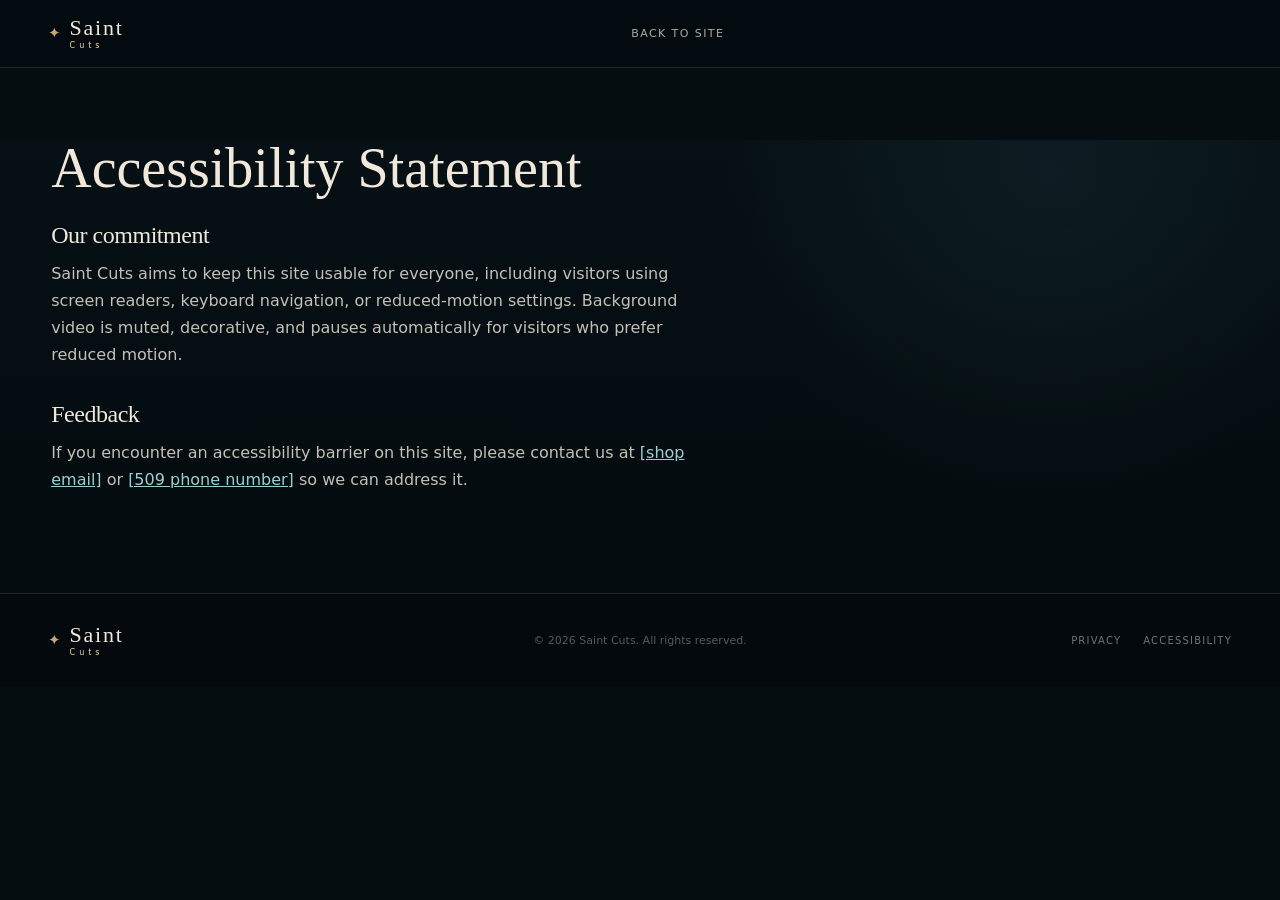
==== accessibility.html @ 1e598a1b "Add 3D animated layer: ambient Three.js hero scene + tilt interactions - Vendored Three.js r169 loca" ====
<!doctype html>
<html lang="en">
<head>
<meta charset="utf-8">
<meta name="viewport" content="width=device-width, initial-scale=1">
<meta name="robots" content="noindex, nofollow">
<title>Accessibility — Saint Cuts</title>
<link rel="stylesheet" href="css/styles.css">
</head>
<body>
<header class="site-header scrolled">
  <a class="brand" href="index.html" aria-label="Saint Cuts home">
    <span class="brand-mark" aria-hidden="true">&#10022;</span>
    <span class="brand-text"><span class="brand-name">Saint</span><span class="brand-sub">Cuts</span></span>
  </a>
  <nav class="site-nav" style="justify-self:center;"><a href="index.html">Back to site</a></nav>
  <span></span>
</header>

<main class="legal-main">
  <h1>Accessibility Statement</h1>
  <section>
    <h2>Our commitment</h2>
    <p>Saint Cuts aims to keep this site usable for everyone, including visitors using screen readers, keyboard navigation, or reduced-motion settings. Background video is muted, decorative, and pauses automatically for visitors who prefer reduced motion.</p>
  </section>
  <section>
    <h2>Feedback</h2>
    <p>If you encounter an accessibility barrier on this site, please contact us at <a href="mailto:[shop email]">[shop email]</a> or <a href="tel:[509 phone number]">[509 phone number]</a> so we can address it.</p>
  </section>
</main>

<footer class="site-footer">
  <a class="brand footer-brand" href="index.html" aria-label="Saint Cuts home">
    <span class="brand-mark" aria-hidden="true">&#10022;</span>
    <span class="brand-text"><span class="brand-name">Saint</span><span class="brand-sub">Cuts</span></span>
  </a>
  <p>&copy; <span id="year"></span> Saint Cuts. All rights reserved.</p>
  <nav aria-label="Legal">
    <a href="privacy.html">Privacy</a>
    <a href="accessibility.html">Accessibility</a>
  </nav>
</footer>
<script>document.getElementById('year').textContent = new Date().getFullYear();</script>
</body>
</html>
---- css/styles.css ----
/* ==========================================================================
   Saint Cuts — design tokens
   ========================================================================== */
:root {
  --ink: #050d11;
  --ink-2: #071318;
  --panel: #0a181d;
  --panel-2: #102329;
  --ivory: #f0e8db;
  --ivory-muted: #c4c0b6;
  --champagne: #c6a873;
  --champagne-light: #efd9a9;
  --teal: #77bfc0;
  --teal-soft: #9bcfd0;
  --line: rgba(202, 224, 220, .14);
  --line-warm: rgba(215, 185, 128, .28);
  --shadow: 0 24px 70px rgba(0, 0, 0, .46);
  --serif: 'Cormorant Garamond', Georgia, 'Times New Roman', serif;
  --sans: Inter, ui-sans-serif, system-ui, -apple-system, 'Segoe UI', sans-serif;
  --radius: 20px;
  --content: min(1200px, 92vw);
  --ease: cubic-bezier(.2, .7, .2, 1);
}

* { box-sizing: border-box; }
html { scroll-behavior: smooth; background: var(--ink); }
body {
  margin: 0;
  color: var(--ivory);
  background: radial-gradient(circle at 82% 6%, rgba(63, 126, 132, .12), transparent 28%), linear-gradient(180deg, #061015 0%, #030a0d 100%);
  font-family: var(--sans);
  font-size: 16px;
  line-height: 1.6;
  overflow-x: hidden;
}
img { display: block; max-width: 100%; }
a { color: inherit; text-decoration: none; }
button { color: inherit; font: inherit; background: none; }
h1, h2, h3 { font-family: var(--serif); font-weight: 500; line-height: 1.02; margin: 0; }
p { margin: 0; }
::selection { background: var(--champagne); color: var(--ink); }

.skip-link {
  position: fixed; left: 16px; top: -60px; z-index: 999;
  background: var(--ivory); color: var(--ink); padding: 10px 16px; border-radius: 6px;
  transition: top .2s var(--ease);
}
.skip-link:focus { top: 16px; }

/* ==========================================================================
   Header
   ========================================================================== */
.site-header {
  position: fixed; inset: 0 0 auto 0; height: 84px; z-index: 100;
  padding: 0 clamp(20px, 4vw, 48px);
  display: grid; grid-template-columns: auto 1fr auto; align-items: center; gap: 28px;
  border-bottom: 1px solid transparent;
  transition: background .3s var(--ease), border-color .3s var(--ease), height .3s var(--ease), backdrop-filter .3s var(--ease);
}
.site-header.scrolled {
  height: 68px; background: rgba(4, 12, 16, .82); border-color: var(--line);
  backdrop-filter: blur(16px); -webkit-backdrop-filter: blur(16px);
}
.brand { display: flex; align-items: center; gap: 9px; line-height: 1; }
.brand-mark { color: var(--champagne); font-size: 15px; }
.brand-text { display: flex; flex-direction: column; }
.brand-name { font-family: var(--serif); font-size: 22px; letter-spacing: .08em; }
.brand-sub { font-size: 8px; letter-spacing: .5em; color: var(--champagne-light); margin-top: 3px; }

.site-nav { justify-self: center; display: flex; gap: 34px; }
.site-nav a {
  position: relative; color: rgba(240, 232, 219, .72); font-size: 11px;
  letter-spacing: .13em; text-transform: uppercase; padding: 10px 0;
}
.site-nav a::after {
  content: ''; position: absolute; left: 0; right: 100%; bottom: 0; height: 1px;
  background: var(--champagne); transition: right .3s var(--ease);
}
.site-nav a:hover { color: var(--ivory); }
.site-nav a:hover::after { right: 0; }
.menu-toggle { display: none; }

/* ==========================================================================
   Buttons / links
   ========================================================================== */
.button {
  min-height: 48px; padding: 0 26px; display: inline-flex; align-items: center; justify-content: center;
  border: 1px solid var(--line-warm); border-radius: 4px;
  background: linear-gradient(135deg, rgba(198, 168, 115, .18), rgba(119, 191, 192, .07));
  box-shadow: inset 0 0 0 1px rgba(255, 255, 255, .02), 0 0 26px rgba(198, 168, 115, .08);
  color: var(--ivory); font-size: 11px; font-weight: 650; letter-spacing: .12em; text-transform: uppercase;
  transition: transform .25s var(--ease), border-color .25s var(--ease), background .25s var(--ease), box-shadow .25s var(--ease);
}
.button:hover, .button:focus-visible {
  transform: translateY(-2px); border-color: rgba(239, 217, 169, .75);
  background: linear-gradient(135deg, rgba(198, 168, 115, .27), rgba(119, 191, 192, .14));
  box-shadow: 0 14px 30px rgba(0, 0, 0, .32), 0 0 30px rgba(198, 168, 115, .14);
}
.button-small { min-height: 42px; padding-inline: 20px; }
.button-large { min-height: 54px; padding-inline: 34px; font-size: 12px; }

.text-link { color: var(--ivory-muted); font-size: 12px; letter-spacing: .05em; display: inline-flex; align-items: center; gap: 8px; }
.text-link-light { color: rgba(240, 232, 219, .85); }
.text-link span { color: var(--champagne); transition: transform .2s var(--ease); }
.text-link:hover span { transform: translateY(3px); }

/* ==========================================================================
   Layout helpers
   ========================================================================== */
.section { width: var(--content); margin-inline: auto; border-top: 1px solid var(--line); padding: clamp(70px, 9vw, 116px) 0; }
.eyebrow { margin: 0 0 16px; color: var(--teal-soft); font-size: 10px; font-weight: 650; letter-spacing: .22em; text-transform: uppercase; }
.eyebrow-light { color: var(--champagne-light); }
h2 { font-size: clamp(40px, 5vw, 68px); letter-spacing: -.02em; }
h2 em, h1 em { color: var(--champagne); font-style: normal; }

/* ==========================================================================
   Hero
   ========================================================================== */
.hero {
  position: relative; min-height: 100svh; width: 100%; overflow: hidden;
  display: flex; align-items: center; justify-content: center; text-align: center;
  perspective: 1600px;
}
.hero-media {
  position: absolute; inset: 0; z-index: 0; transform-style: preserve-3d;
  transform: scale(1.08) rotateX(var(--hero-rx, 0deg)) rotateY(var(--hero-ry, 0deg));
  transition: transform .5s cubic-bezier(.2, .7, .2, 1);
  will-change: transform;
}
.hero-video { width: 100%; height: 100%; object-fit: cover; object-position: center 40%; }
.hero-scrim {
  position: absolute; inset: 0; z-index: 1;
  background:
    linear-gradient(180deg, rgba(3, 8, 10, .55) 0%, rgba(3, 8, 10, .35) 38%, rgba(3, 8, 10, .78) 100%),
    linear-gradient(90deg, rgba(3, 8, 10, .55), transparent 45%, rgba(3, 8, 10, .55));
}
.scene3d {
  position: absolute; inset: 0; z-index: 2; pointer-events: none;
  mix-blend-mode: screen; opacity: .55;
}
.scene3d canvas { display: block; width: 100%; height: 100%; }
.hero-grain {
  position: absolute; inset: 0; z-index: 3; opacity: .22; mix-blend-mode: soft-light; pointer-events: none;
  background-image: url("data:image/svg+xml,%3Csvg viewBox='0 0 180 180' xmlns='http://www.w3.org/2000/svg'%3E%3Cfilter id='n'%3E%3CfeTurbulence type='fractalNoise' baseFrequency='.9' numOctaves='4' stitchTiles='stitch'/%3E%3C/filter%3E%3Crect width='100%25' height='100%25' filter='url(%23n)' opacity='.09'/%3E%3C/svg%3E");
}
.hero-content { position: relative; z-index: 2; max-width: 760px; padding: 140px 24px 64px; }
.hero h1 { font-size: clamp(48px, 8vw, 96px); letter-spacing: -.03em; margin-bottom: 22px; }
.hero-intro { max-width: 520px; margin: 0 auto; color: rgba(240, 232, 219, .82); font-size: clamp(16px, 1.6vw, 19px); }
.hero-actions { display: flex; align-items: center; justify-content: center; gap: 28px; margin: 34px 0 38px; flex-wrap: wrap; }
.hero-proof { list-style: none; margin: 0; padding: 0; display: flex; justify-content: center; flex-wrap: wrap; gap: 8px 0; }
.hero-proof li { color: rgba(240, 232, 219, .62); font-size: 10px; letter-spacing: .14em; text-transform: uppercase; }
.hero-proof li:not(:last-child)::after { content: '\00b7'; color: var(--champagne); margin: 0 16px; }

.scroll-cue {
  position: absolute; z-index: 2; bottom: 30px; left: 50%; transform: translateX(-50%);
  width: 26px; height: 42px; border: 1px solid rgba(240, 232, 219, .4); border-radius: 20px;
}
.scroll-cue span { position: absolute; top: 8px; left: 50%; width: 4px; height: 8px; margin-left: -2px; border-radius: 4px; background: var(--champagne-light); animation: scrollCue 1.8s ease-in-out infinite; }
@keyframes scrollCue { 0% { opacity: 1; transform: translateY(0); } 70% { opacity: 0; transform: translateY(14px); } 100% { opacity: 0; } }

@media (prefers-reduced-motion: reduce) {
  .scroll-cue span { animation: none; }
}

/* ==========================================================================
   About
   ========================================================================== */
.about {
  display: grid; grid-template-columns: 1.05fr .95fr .85fr; align-items: center; gap: clamp(32px, 5vw, 72px);
}
.about-media { height: 600px; border-radius: var(--radius); overflow: hidden; box-shadow: var(--shadow); position: relative; }
.about-media::after { content: ''; position: absolute; inset: 0; z-index: 1; background: linear-gradient(180deg, transparent 55%, rgba(3, 10, 13, .85)); }
.about-media img { width: 100%; height: 100%; object-fit: cover; object-position: 50% 30%; filter: saturate(.78) contrast(1.05); transition: transform .9s var(--ease); }
.about-media:hover img { transform: scale(1.04); }
.about-copy p:not(.eyebrow):not(.founder-label) { color: var(--ivory-muted); max-width: 420px; margin: 22px 0; }
.signature { color: var(--champagne); font-family: 'Cormorant Garamond', cursive; font-style: italic; font-size: 46px; margin-top: 8px; }
.founder-label { color: rgba(240, 232, 219, .4); font-size: 9px; letter-spacing: .2em; text-transform: uppercase; }

.value-list { list-style: none; margin: 0; padding: 0; }
.value-list li { display: grid; grid-template-columns: 30px 1fr; gap: 16px; padding: 22px 0; border-bottom: 1px solid var(--line); }
.value-list li:first-child { border-top: 1px solid var(--line); }
.value-list li > span { color: var(--champagne); font-family: var(--serif); font-size: 14px; }
.value-list strong { display: block; font-size: 11px; letter-spacing: .13em; text-transform: uppercase; }
.value-list small { display: block; color: rgba(240, 232, 219, .48); margin-top: 6px; line-height: 1.45; }

/* ==========================================================================
   Services
   ========================================================================== */
.section-heading { display: flex; justify-content: space-between; align-items: end; gap: 24px; margin-bottom: 42px; flex-wrap: wrap; }
.section-heading h2 { margin-bottom: 0; }
.section-heading > p { max-width: 320px; color: var(--ivory-muted); }

.service-tabs { display: grid; grid-template-columns: repeat(5, 1fr); gap: 12px; }
.service-card {
  position: relative;
  min-height: 176px; text-align: left; padding: 20px; border: 1px solid var(--line); border-radius: 14px;
  background: linear-gradient(145deg, rgba(17, 39, 45, .8), rgba(5, 14, 18, .95));
  cursor: pointer; display: flex; flex-direction: column; justify-content: space-between; gap: 14px;
  transform: translateY(var(--lift, 0px));
  transition: transform .25s var(--ease), border-color .25s var(--ease), box-shadow .25s var(--ease);
}
.service-card:hover, .service-card.active {
  --lift: -6px; border-color: rgba(119, 191, 192, .45);
  box-shadow: 0 16px 36px rgba(0, 0, 0, .3), 0 0 22px rgba(119, 191, 192, .1);
}
.service-card.tilt {
  transform: perspective(900px) translateY(var(--lift, 0px)) rotateX(var(--rx, 0deg)) rotateY(var(--ry, 0deg));
  transition: transform .5s cubic-bezier(.2, .7, .2, 1), border-color .25s var(--ease), box-shadow .25s var(--ease);
}
.service-card:focus-visible { outline: 2px solid var(--teal); outline-offset: 3px; }
.service-icon { color: var(--champagne); font-family: var(--serif); font-size: 30px; }
.service-card strong { font-family: var(--serif); font-size: 17px; font-weight: 500; }
.service-card small { color: rgba(240, 232, 219, .46); display: block; margin-top: 2px; }
.service-card b { color: var(--champagne-light); font-size: 14px; align-self: flex-end; }
.fade-icon { display: flex; align-items: end; gap: 3px; }
.fade-icon i { display: block; width: 5px; border-radius: 5px; background: var(--champagne); }
.fade-icon i:nth-child(1) { height: 14px; opacity: .45; } .fade-icon i:nth-child(2) { height: 24px; opacity: .7; } .fade-icon i:nth-child(3) { height: 34px; }

.service-panel {
  margin-top: 28px; display: grid; grid-template-columns: 1.15fr .85fr;
  background: var(--panel); border: 1px solid var(--line); border-radius: var(--radius);
  overflow: hidden; box-shadow: var(--shadow); min-height: 480px;
}
.service-image-wrap { position: relative; min-height: 480px; overflow: hidden; }
.service-image-wrap::after { content: ''; position: absolute; inset: 0; background: linear-gradient(90deg, transparent 55%, var(--panel)); }
.service-image-wrap img { width: 100%; height: 100%; object-fit: cover; filter: saturate(.75) contrast(1.05); transition: opacity .35s ease, transform .8s var(--ease); }
.service-panel.changing .service-image-wrap img { opacity: .2; transform: scale(1.04); }
.service-detail { display: flex; flex-direction: column; justify-content: center; padding: clamp(32px, 4.5vw, 64px); }
.service-detail h3 { font-size: clamp(38px, 4vw, 58px); margin-bottom: 18px; }
.service-detail > p:not(.eyebrow) { color: var(--ivory-muted); }
.service-detail dl { margin: 22px 0 28px; display: grid; grid-template-columns: 1fr 1fr; gap: 12px; }
.service-detail dl div { border-top: 1px solid var(--line); padding-top: 14px; }
.service-detail dt { color: rgba(240, 232, 219, .4); font-size: 9px; letter-spacing: .14em; text-transform: uppercase; }
.service-detail dd { margin: 5px 0 0; color: var(--champagne-light); font-family: var(--serif); font-size: 23px; }

/* ==========================================================================
   Gallery
   ========================================================================== */
.work { display: grid; grid-template-columns: 250px 1fr; gap: 44px; align-items: start; }
.work-heading { position: sticky; top: 110px; }
.work-heading p:last-child { color: rgba(240, 232, 219, .48); margin-top: 10px; }
.gallery { display: grid; grid-template-columns: repeat(3, 1fr); grid-auto-rows: 300px; gap: 14px; }
.gallery-card.tall { grid-row: span 2; }
.gallery-card { position: relative; border: 1px solid var(--line); border-radius: 15px; overflow: hidden; background: #0a161b; }
.gallery-card img, .gallery-card video { width: 100%; height: 100%; object-fit: cover; filter: saturate(.7) contrast(1.05); transition: transform .8s var(--ease); }
.gallery-card::after { content: ''; position: absolute; inset: 0; z-index: 1; background: linear-gradient(180deg, transparent 55%, rgba(2, 8, 10, .9)); }
.gallery-card span { position: absolute; z-index: 3; left: 20px; bottom: 16px; font-family: var(--serif); font-size: 20px; }
.gallery-card:hover img, .gallery-card:hover video { transform: scale(1.055); }

/* ==========================================================================
   Visit
   ========================================================================== */
.visit { display: grid; grid-template-columns: .9fr 1.1fr; gap: 56px; align-items: center; }
.visit-copy h2 { font-size: clamp(48px, 5.5vw, 76px); }
.visit-grid { display: grid; grid-template-columns: repeat(2, 1fr); gap: 26px; margin-top: 42px; }
.visit-grid div { border-top: 1px solid var(--line); padding-top: 14px; }
.visit-grid span { display: block; color: var(--champagne); font-size: 9px; letter-spacing: .16em; text-transform: uppercase; }
.visit-grid strong { display: block; margin-top: 8px; font-weight: 500; }
.visit-grid small { display: block; color: rgba(240, 232, 219, .43); margin-top: 4px; }

.map-card { min-height: 460px; position: relative; border: 1px solid var(--line); border-radius: var(--radius); overflow: hidden; box-shadow: var(--shadow); background: #081216; display: block; }
.map-card svg { width: 100%; height: 100%; min-height: 460px; transition: transform .7s var(--ease); }
.map-card:hover svg { transform: scale(1.03); }
.map-label { position: absolute; z-index: 3; left: 32px; bottom: 32px; width: 220px; padding: 22px; background: rgba(4, 12, 16, .86); border: 1px solid var(--line-warm); backdrop-filter: blur(12px); box-shadow: var(--shadow); border-radius: 10px; }
.map-label span { display: block; color: var(--champagne-light); font-family: var(--serif); font-size: 24px; }
.map-label strong, .map-label small { display: block; margin-top: 6px; }
.map-label small { color: rgba(240, 232, 219, .46); }
.map-label b { display: inline-block; margin-top: 16px; color: var(--teal-soft); font-size: 10px; letter-spacing: .1em; text-transform: uppercase; }

/* ==========================================================================
   Booking CTA
   ========================================================================== */
.booking { width: 100%; max-width: none; border-top: 1px solid var(--line); position: relative; min-height: 560px; display: flex; align-items: center; justify-content: center; text-align: center; overflow: hidden; padding: 100px 24px; }
.booking-media { position: absolute; inset: 0; z-index: 0; }
.booking-media video { width: 100%; height: 100%; object-fit: cover; filter: saturate(.6) brightness(.7); }
.booking-scrim { position: absolute; inset: 0; background: linear-gradient(180deg, rgba(3, 8, 10, .55), rgba(3, 8, 10, .82)); }
.booking-copy { position: relative; z-index: 2; max-width: 560px; display: flex; flex-direction: column; align-items: center; }
.booking-copy h2 { margin: 18px 0; }
.booking-copy > p:not(.eyebrow) { color: var(--ivory-muted); font-size: 18px; max-width: 460px; }
.booking-copy .button { margin-top: 26px; }
.booking-copy small { display: block; color: rgba(240, 232, 219, .38); margin-top: 14px; max-width: 420px; }

/* ==========================================================================
   Footer
   ========================================================================== */
.site-footer {
  padding: 30px clamp(20px, 4vw, 48px); display: grid; grid-template-columns: 1fr auto 1fr; align-items: center; gap: 24px;
  border-top: 1px solid var(--line); background: #03090c;
}
.footer-brand { justify-self: start; }
.site-footer p { margin: 0; color: rgba(240, 232, 219, .36); font-size: 11px; text-align: center; }
.site-footer nav { justify-self: end; display: flex; gap: 22px; }
.site-footer nav a { color: rgba(240, 232, 219, .48); font-size: 10px; letter-spacing: .12em; text-transform: uppercase; }
.site-footer nav a:hover { color: var(--ivory); }

/* ==========================================================================
   Toast
   ========================================================================== */
.toast {
  position: fixed; left: 50%; bottom: 22px; transform: translate(-50%, 120px);
  padding: 12px 18px; max-width: min(420px, 86vw); text-align: center;
  background: var(--ivory); color: var(--ink); border-radius: 999px; box-shadow: var(--shadow);
  font-size: 12px; z-index: 300; transition: transform .35s var(--ease);
}
.toast.show { transform: translate(-50%, 0); }

/* ==========================================================================
   3D tilt (applied via JS on fine-pointer, non-reduced-motion devices)
   ========================================================================== */
.tilt {
  transform-style: preserve-3d;
  transform: perspective(900px) rotateX(var(--rx, 0deg)) rotateY(var(--ry, 0deg));
  transition: transform .5s cubic-bezier(.2, .7, .2, 1);
  will-change: transform;
}
.tilt::before {
  content: '';
  position: absolute; inset: 0; z-index: 2; border-radius: inherit;
  background: radial-gradient(circle at var(--shine-x, 50%) var(--shine-y, 50%), rgba(255, 255, 255, .16), transparent 55%);
  opacity: 0; transition: opacity .3s ease; pointer-events: none;
}
.tilt:hover::before { opacity: 1; }
.service-card.tilt::before, .about-media.tilt::before { z-index: 2; }
.gallery-card.tilt::before { z-index: 2; }

/* ==========================================================================
   Scroll reveal
   ========================================================================== */
.animations-ready .reveal { opacity: 0; transform: translateY(28px); transition: opacity .8s ease, transform .8s var(--ease); }
.animations-ready .reveal.visible { opacity: 1; transform: none; }

/* ==========================================================================
   Simple pages (privacy / accessibility)
   ========================================================================== */
.legal-main { width: var(--content); margin: 140px auto 100px; }
.legal-main h1 { font-size: clamp(36px, 5vw, 56px); margin-bottom: 26px; }
.legal-main p, .legal-main li { color: var(--ivory-muted); max-width: 640px; line-height: 1.7; }
.legal-main a { color: var(--teal-soft); text-decoration: underline; }
.legal-main section { margin-bottom: 34px; }
.legal-main h2 { font-size: 24px; margin-bottom: 12px; color: var(--ivory); }

/* ==========================================================================
   Responsive
   ========================================================================== */
@media (max-width: 1100px) {
  .about { grid-template-columns: 1fr 1fr; }
  .value-list { grid-column: 1 / -1; display: grid; grid-template-columns: 1fr 1fr; gap: 0 28px; }
  .service-tabs { grid-template-columns: repeat(3, 1fr); }
  .gallery { grid-template-columns: repeat(2, 1fr); }
  .gallery-card.tall { grid-row: span 2; }
}

@media (max-width: 860px) {
  :root { --content: min(100% - 40px, 720px); }
  .site-header .header-cta { display: none; }
  .menu-toggle {
    display: grid; justify-self: end; width: 44px; height: 44px; border: 0; padding: 11px;
    place-content: center; gap: 7px; cursor: pointer;
  }
  .menu-toggle span { display: block; width: 22px; height: 1px; background: var(--ivory); transition: transform .3s var(--ease); }
  .menu-toggle[aria-expanded="true"] span:first-child { transform: translateY(4px) rotate(45deg); }
  .menu-toggle[aria-expanded="true"] span:last-child { transform: translateY(-4px) rotate(-45deg); }
  .site-nav {
    position: fixed; top: 72px; left: 16px; right: 16px; padding: 22px;
    display: grid; gap: 2px; background: rgba(5, 15, 19, .97); border: 1px solid var(--line);
    border-radius: 14px; box-shadow: var(--shadow); opacity: 0; pointer-events: none;
    transform: translateY(-10px); transition: opacity .25s var(--ease), transform .25s var(--ease);
    backdrop-filter: blur(16px);
  }
  .site-nav.open { opacity: 1; pointer-events: auto; transform: none; }
  .site-nav a { font-size: 13px; padding: 12px 0; }

  .about { grid-template-columns: 1fr; }
  .about-media { height: 460px; }
  .value-list { grid-column: auto; display: block; }
  .section-heading { flex-direction: column; align-items: start; }
  .service-tabs { grid-template-columns: repeat(2, 1fr); }
  .service-panel { grid-template-columns: 1fr; }
  .service-image-wrap { min-height: 340px; }
  .service-image-wrap::after { background: linear-gradient(180deg, transparent 60%, var(--panel)); }
  .service-detail { padding: 36px 26px 46px; }

  .work { grid-template-columns: 1fr; }
  .work-heading { position: static; }
  .gallery { grid-template-columns: 1fr 1fr; grid-auto-rows: 240px; }

  .visit { grid-template-columns: 1fr; }
  .booking-copy .button { width: 100%; }
}

@media (max-width: 560px) {
  .site-header { padding-inline: 18px; }
  .hero-content { padding: 120px 20px 56px; }
  .hero-actions { flex-direction: column; gap: 16px; }
  h2 { font-size: 40px; }
  .service-tabs { display: flex; overflow-x: auto; scroll-snap-type: x mandatory; padding-bottom: 12px; margin-right: -20px; gap: 10px; }
  .service-card { min-width: 200px; scroll-snap-align: start; }
  .gallery { grid-template-columns: 1fr; grid-auto-rows: 320px; }
  .gallery-card.tall { grid-row: auto; }
  .visit-grid { grid-template-columns: 1fr; }
  .map-card, .map-card svg { min-height: 380px; }
  .map-label { left: 18px; right: 18px; bottom: 18px; width: auto; }
  .booking { padding: 80px 20px; }
  .site-footer { grid-template-columns: 1fr; text-align: center; justify-items: center; }
  .footer-brand, .site-footer nav { justify-self: center; }
}

@media (prefers-reduced-motion: reduce) {
  html { scroll-behavior: auto; }
  * { animation-duration: .001ms !important; animation-iteration-count: 1 !important; transition-duration: .001ms !important; }
  .animations-ready .reveal { opacity: 1; transform: none; }
}
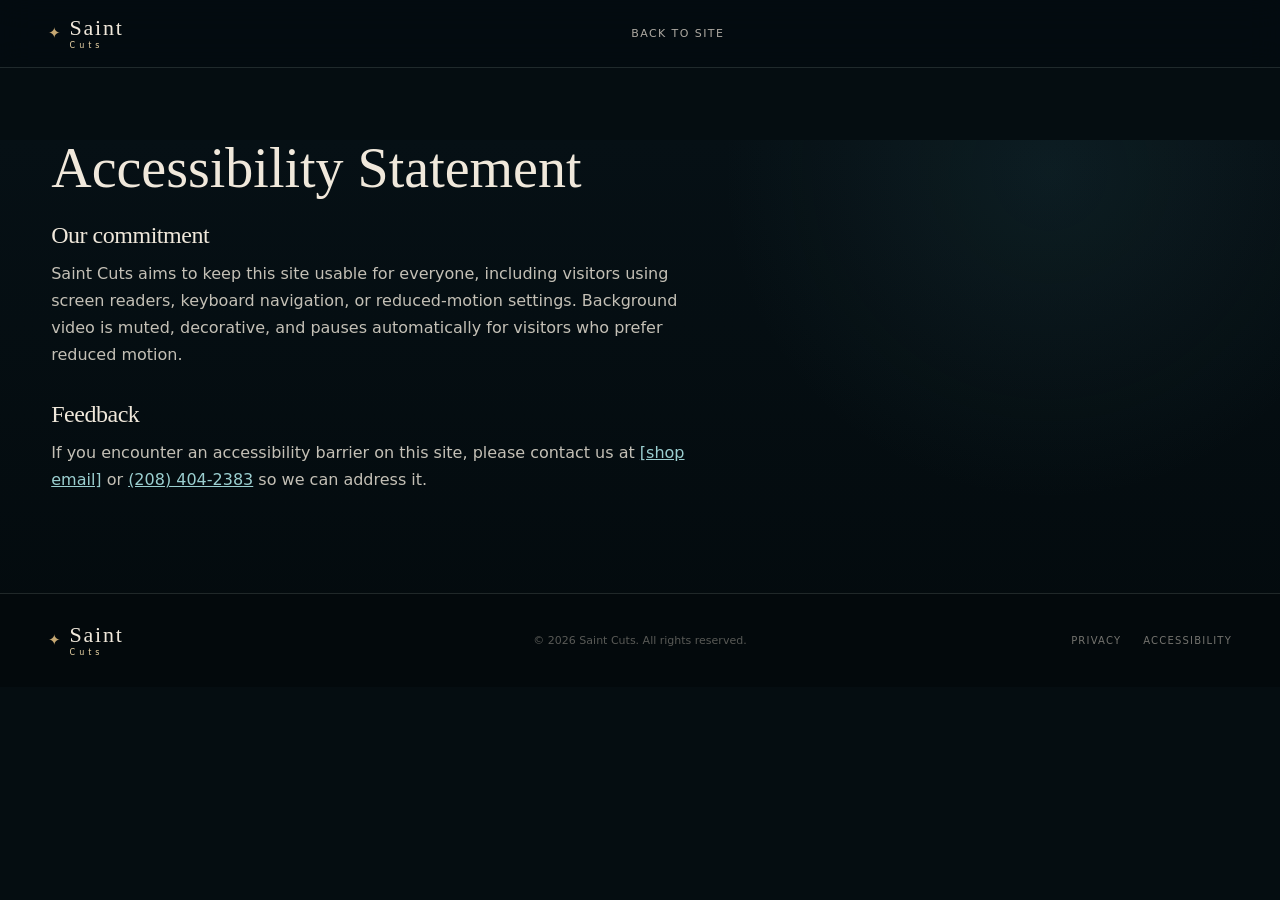
==== commit fae04701: "Fill in real phone, Instagram, and address - Phone: (208) 404-2383, now a working tel: link - Instag" ====
--- a/accessibility.html
+++ b/accessibility.html
@@ -4,7 +4,7 @@
 <meta charset="utf-8">
 <meta name="viewport" content="width=device-width, initial-scale=1">
 <meta name="robots" content="noindex, nofollow">
-<title>Accessibility — Saint Cuts</title>
+<title>Saint Cuts Accessibility Statement</title>
 <link rel="stylesheet" href="css/styles.css">
 </head>
 <body>
@@ -25,7 +25,7 @@
   </section>
   <section>
     <h2>Feedback</h2>
-    <p>If you encounter an accessibility barrier on this site, please contact us at <a href="mailto:[shop email]">[shop email]</a> or <a href="tel:[509 phone number]">[509 phone number]</a> so we can address it.</p>
+    <p>If you encounter an accessibility barrier on this site, please contact us at <a href="mailto:[shop email]">[shop email]</a> or <a href="tel:+12084042383">(208) 404-2383</a> so we can address it.</p>
   </section>
 </main>
 
--- a/css/styles.css
+++ b/css/styles.css
@@ -1,5 +1,5 @@
 /* ==========================================================================
-   Saint Cuts — design tokens
+   Saint Cuts: design tokens
    ========================================================================== */
 :root {
   --ink: #050d11;
@@ -121,12 +121,7 @@
   display: flex; align-items: center; justify-content: center; text-align: center;
   perspective: 1600px;
 }
-.hero-media {
-  position: absolute; inset: 0; z-index: 0; transform-style: preserve-3d;
-  transform: scale(1.08) rotateX(var(--hero-rx, 0deg)) rotateY(var(--hero-ry, 0deg));
-  transition: transform .5s cubic-bezier(.2, .7, .2, 1);
-  will-change: transform;
-}
+.hero-media { position: absolute; inset: 0; z-index: 0; }
 .hero-video { width: 100%; height: 100%; object-fit: cover; object-position: center 40%; }
 .hero-scrim {
   position: absolute; inset: 0; z-index: 1;
@@ -134,15 +129,17 @@
     linear-gradient(180deg, rgba(3, 8, 10, .55) 0%, rgba(3, 8, 10, .35) 38%, rgba(3, 8, 10, .78) 100%),
     linear-gradient(90deg, rgba(3, 8, 10, .55), transparent 45%, rgba(3, 8, 10, .55));
 }
-.scene3d {
-  position: absolute; inset: 0; z-index: 2; pointer-events: none;
-  mix-blend-mode: screen; opacity: .55;
-}
-.scene3d canvas { display: block; width: 100%; height: 100%; }
 .hero-grain {
-  position: absolute; inset: 0; z-index: 3; opacity: .22; mix-blend-mode: soft-light; pointer-events: none;
+  position: absolute; inset: 0; z-index: 2; opacity: .22; mix-blend-mode: soft-light; pointer-events: none;
   background-image: url("data:image/svg+xml,%3Csvg viewBox='0 0 180 180' xmlns='http://www.w3.org/2000/svg'%3E%3Cfilter id='n'%3E%3CfeTurbulence type='fractalNoise' baseFrequency='.9' numOctaves='4' stitchTiles='stitch'/%3E%3C/filter%3E%3Crect width='100%25' height='100%25' filter='url(%23n)' opacity='.09'/%3E%3C/svg%3E");
 }
+.tilt-media {
+  transform-style: preserve-3d;
+  transform: scale(1.08) rotateX(var(--tilt-rx, 0deg)) rotateY(var(--tilt-ry, 0deg));
+  transition: transform .5s cubic-bezier(.2, .7, .2, 1);
+  will-change: transform;
+}
+
 .hero-content { position: relative; z-index: 2; max-width: 760px; padding: 140px 24px 64px; }
 .hero h1 { font-size: clamp(48px, 8vw, 96px); letter-spacing: -.03em; margin-bottom: 22px; }
 .hero-intro { max-width: 520px; margin: 0 auto; color: rgba(240, 232, 219, .82); font-size: clamp(16px, 1.6vw, 19px); }
@@ -190,7 +187,7 @@
 .section-heading h2 { margin-bottom: 0; }
 .section-heading > p { max-width: 320px; color: var(--ivory-muted); }
 
-.service-tabs { display: grid; grid-template-columns: repeat(5, 1fr); gap: 12px; }
+.service-tabs { display: grid; grid-template-columns: repeat(4, 1fr); gap: 12px; }
 .service-card {
   position: relative;
   min-height: 176px; text-align: left; padding: 20px; border: 1px solid var(--line); border-radius: 14px;
@@ -234,20 +231,6 @@
 .service-detail dd { margin: 5px 0 0; color: var(--champagne-light); font-family: var(--serif); font-size: 23px; }
 
 /* ==========================================================================
-   Gallery
-   ========================================================================== */
-.work { display: grid; grid-template-columns: 250px 1fr; gap: 44px; align-items: start; }
-.work-heading { position: sticky; top: 110px; }
-.work-heading p:last-child { color: rgba(240, 232, 219, .48); margin-top: 10px; }
-.gallery { display: grid; grid-template-columns: repeat(3, 1fr); grid-auto-rows: 300px; gap: 14px; }
-.gallery-card.tall { grid-row: span 2; }
-.gallery-card { position: relative; border: 1px solid var(--line); border-radius: 15px; overflow: hidden; background: #0a161b; }
-.gallery-card img, .gallery-card video { width: 100%; height: 100%; object-fit: cover; filter: saturate(.7) contrast(1.05); transition: transform .8s var(--ease); }
-.gallery-card::after { content: ''; position: absolute; inset: 0; z-index: 1; background: linear-gradient(180deg, transparent 55%, rgba(2, 8, 10, .9)); }
-.gallery-card span { position: absolute; z-index: 3; left: 20px; bottom: 16px; font-family: var(--serif); font-size: 20px; }
-.gallery-card:hover img, .gallery-card:hover video { transform: scale(1.055); }
-
-/* ==========================================================================
    Visit
    ========================================================================== */
 .visit { display: grid; grid-template-columns: .9fr 1.1fr; gap: 56px; align-items: center; }
@@ -256,6 +239,8 @@
 .visit-grid div { border-top: 1px solid var(--line); padding-top: 14px; }
 .visit-grid span { display: block; color: var(--champagne); font-size: 9px; letter-spacing: .16em; text-transform: uppercase; }
 .visit-grid strong { display: block; margin-top: 8px; font-weight: 500; }
+.visit-grid strong a { border-bottom: 1px solid transparent; transition: border-color .2s var(--ease); }
+.visit-grid strong a:hover, .visit-grid strong a:focus-visible { border-color: currentColor; }
 .visit-grid small { display: block; color: rgba(240, 232, 219, .43); margin-top: 4px; }
 
 .map-card { min-height: 460px; position: relative; border: 1px solid var(--line); border-radius: var(--radius); overflow: hidden; box-shadow: var(--shadow); background: #081216; display: block; }
@@ -270,7 +255,7 @@
 /* ==========================================================================
    Booking CTA
    ========================================================================== */
-.booking { width: 100%; max-width: none; border-top: 1px solid var(--line); position: relative; min-height: 560px; display: flex; align-items: center; justify-content: center; text-align: center; overflow: hidden; padding: 100px 24px; }
+.booking { width: 100%; max-width: none; border-top: 1px solid var(--line); position: relative; min-height: 560px; display: flex; align-items: center; justify-content: center; text-align: center; overflow: hidden; padding: 100px 24px; perspective: 1600px; }
 .booking-media { position: absolute; inset: 0; z-index: 0; }
 .booking-media video { width: 100%; height: 100%; object-fit: cover; filter: saturate(.6) brightness(.7); }
 .booking-scrim { position: absolute; inset: 0; background: linear-gradient(180deg, rgba(3, 8, 10, .55), rgba(3, 8, 10, .82)); }
@@ -320,8 +305,6 @@
   opacity: 0; transition: opacity .3s ease; pointer-events: none;
 }
 .tilt:hover::before { opacity: 1; }
-.service-card.tilt::before, .about-media.tilt::before { z-index: 2; }
-.gallery-card.tilt::before { z-index: 2; }
 
 /* ==========================================================================
    Scroll reveal
@@ -345,9 +328,7 @@
 @media (max-width: 1100px) {
   .about { grid-template-columns: 1fr 1fr; }
   .value-list { grid-column: 1 / -1; display: grid; grid-template-columns: 1fr 1fr; gap: 0 28px; }
-  .service-tabs { grid-template-columns: repeat(3, 1fr); }
-  .gallery { grid-template-columns: repeat(2, 1fr); }
-  .gallery-card.tall { grid-row: span 2; }
+  .service-tabs { grid-template-columns: repeat(2, 1fr); }
 }
 
 @media (max-width: 860px) {
@@ -380,10 +361,6 @@
   .service-image-wrap::after { background: linear-gradient(180deg, transparent 60%, var(--panel)); }
   .service-detail { padding: 36px 26px 46px; }
 
-  .work { grid-template-columns: 1fr; }
-  .work-heading { position: static; }
-  .gallery { grid-template-columns: 1fr 1fr; grid-auto-rows: 240px; }
-
   .visit { grid-template-columns: 1fr; }
   .booking-copy .button { width: 100%; }
 }
@@ -395,8 +372,6 @@
   h2 { font-size: 40px; }
   .service-tabs { display: flex; overflow-x: auto; scroll-snap-type: x mandatory; padding-bottom: 12px; margin-right: -20px; gap: 10px; }
   .service-card { min-width: 200px; scroll-snap-align: start; }
-  .gallery { grid-template-columns: 1fr; grid-auto-rows: 320px; }
-  .gallery-card.tall { grid-row: auto; }
   .visit-grid { grid-template-columns: 1fr; }
   .map-card, .map-card svg { min-height: 380px; }
   .map-label { left: 18px; right: 18px; bottom: 18px; width: auto; }
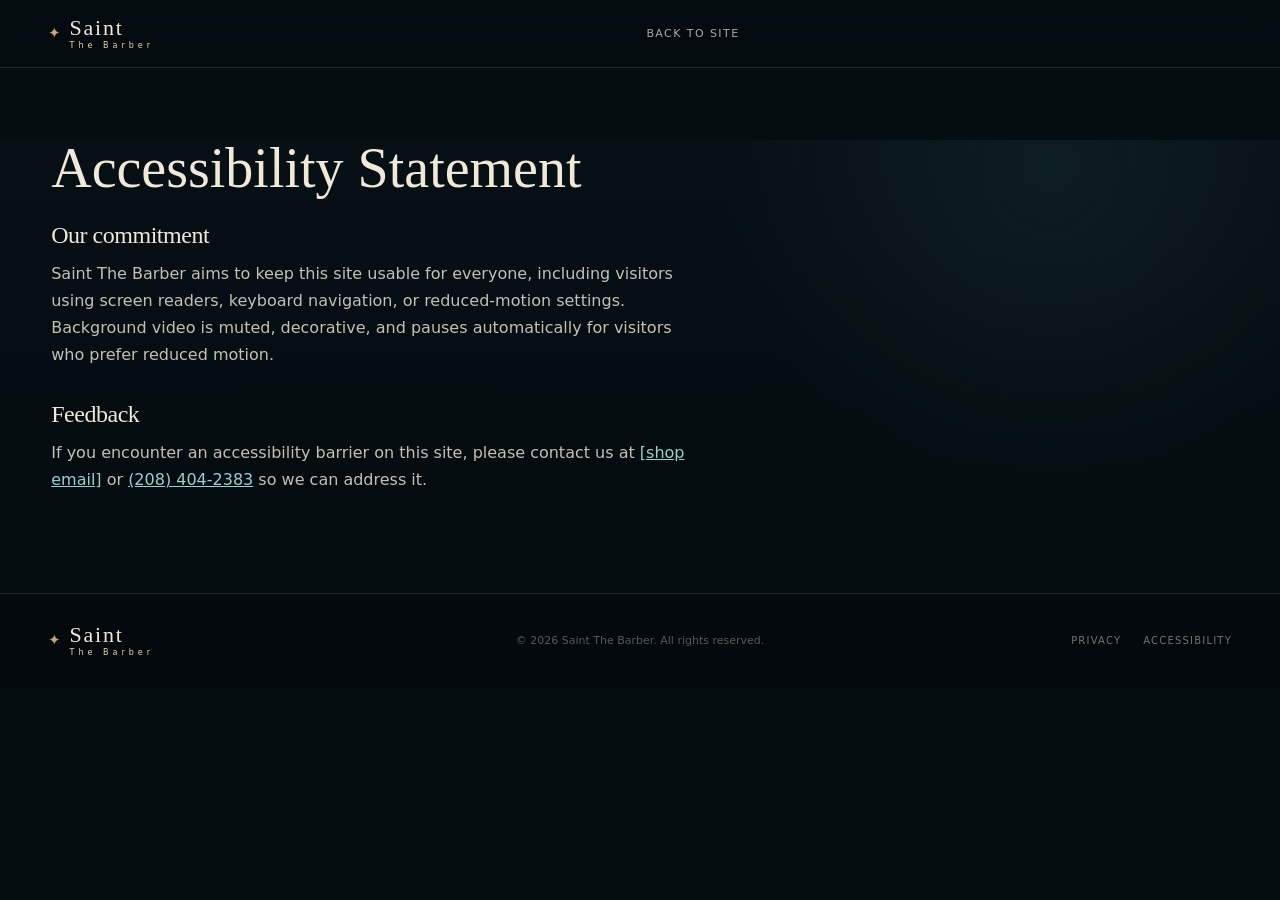
==== commit fa1e94a7: "Rename business from Saint Cuts to Saint The Barber Updated brand lockup, page titles, meta descript" ====
--- a/accessibility.html
+++ b/accessibility.html
@@ -4,14 +4,14 @@
 <meta charset="utf-8">
 <meta name="viewport" content="width=device-width, initial-scale=1">
 <meta name="robots" content="noindex, nofollow">
-<title>Saint Cuts Accessibility Statement</title>
+<title>Saint The Barber Accessibility Statement</title>
 <link rel="stylesheet" href="css/styles.css">
 </head>
 <body>
 <header class="site-header scrolled">
-  <a class="brand" href="index.html" aria-label="Saint Cuts home">
+  <a class="brand" href="index.html" aria-label="Saint The Barber home">
     <span class="brand-mark" aria-hidden="true">&#10022;</span>
-    <span class="brand-text"><span class="brand-name">Saint</span><span class="brand-sub">Cuts</span></span>
+    <span class="brand-text"><span class="brand-name">Saint</span><span class="brand-sub">The Barber</span></span>
   </a>
   <nav class="site-nav" style="justify-self:center;"><a href="index.html">Back to site</a></nav>
   <span></span>
@@ -21,7 +21,7 @@
   <h1>Accessibility Statement</h1>
   <section>
     <h2>Our commitment</h2>
-    <p>Saint Cuts aims to keep this site usable for everyone, including visitors using screen readers, keyboard navigation, or reduced-motion settings. Background video is muted, decorative, and pauses automatically for visitors who prefer reduced motion.</p>
+    <p>Saint The Barber aims to keep this site usable for everyone, including visitors using screen readers, keyboard navigation, or reduced-motion settings. Background video is muted, decorative, and pauses automatically for visitors who prefer reduced motion.</p>
   </section>
   <section>
     <h2>Feedback</h2>
@@ -30,11 +30,11 @@
 </main>
 
 <footer class="site-footer">
-  <a class="brand footer-brand" href="index.html" aria-label="Saint Cuts home">
+  <a class="brand footer-brand" href="index.html" aria-label="Saint The Barber home">
     <span class="brand-mark" aria-hidden="true">&#10022;</span>
-    <span class="brand-text"><span class="brand-name">Saint</span><span class="brand-sub">Cuts</span></span>
+    <span class="brand-text"><span class="brand-name">Saint</span><span class="brand-sub">The Barber</span></span>
   </a>
-  <p>&copy; <span id="year"></span> Saint Cuts. All rights reserved.</p>
+  <p>&copy; <span id="year"></span> Saint The Barber. All rights reserved.</p>
   <nav aria-label="Legal">
     <a href="privacy.html">Privacy</a>
     <a href="accessibility.html">Accessibility</a>
--- a/css/styles.css
+++ b/css/styles.css
@@ -279,17 +279,6 @@
 .site-footer nav a:hover { color: var(--ivory); }
 
 /* ==========================================================================
-   Toast
-   ========================================================================== */
-.toast {
-  position: fixed; left: 50%; bottom: 22px; transform: translate(-50%, 120px);
-  padding: 12px 18px; max-width: min(420px, 86vw); text-align: center;
-  background: var(--ivory); color: var(--ink); border-radius: 999px; box-shadow: var(--shadow);
-  font-size: 12px; z-index: 300; transition: transform .35s var(--ease);
-}
-.toast.show { transform: translate(-50%, 0); }
-
-/* ==========================================================================
    3D tilt (applied via JS on fine-pointer, non-reduced-motion devices)
    ========================================================================== */
 .tilt {
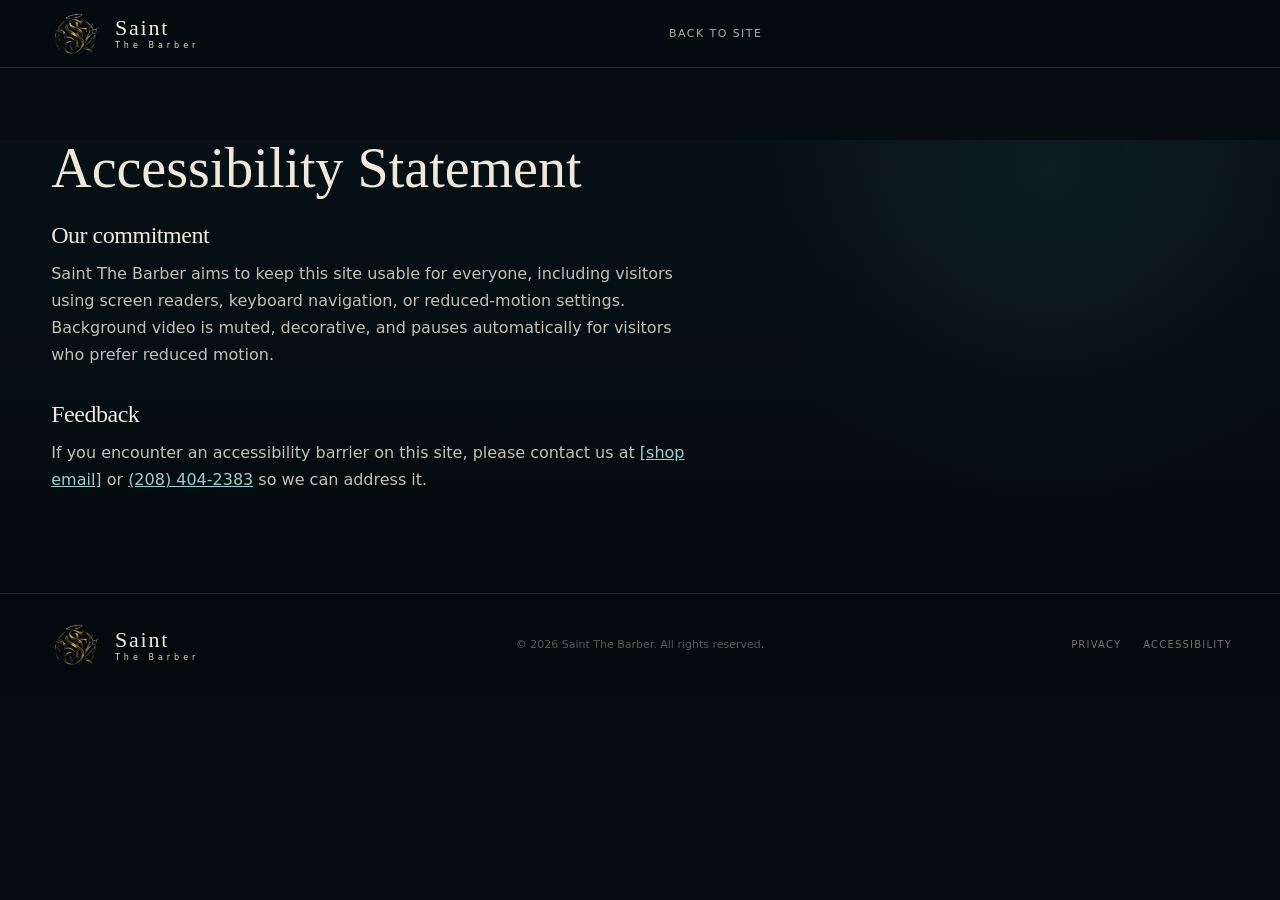
==== commit 99a2031e: "Add the real crest logo, replacing the sparkle glyph + favicon - Cropped the supplied logo into a wo" ====
--- a/accessibility.html
+++ b/accessibility.html
@@ -5,12 +5,13 @@
 <meta name="viewport" content="width=device-width, initial-scale=1">
 <meta name="robots" content="noindex, nofollow">
 <title>Saint The Barber Accessibility Statement</title>
+<link rel="icon" type="image/png" sizes="32x32" href="assets/images/favicon-32.png">
 <link rel="stylesheet" href="css/styles.css">
 </head>
 <body>
 <header class="site-header scrolled">
   <a class="brand" href="index.html" aria-label="Saint The Barber home">
-    <span class="brand-mark" aria-hidden="true">&#10022;</span>
+    <img class="brand-mark" src="assets/images/logo-mark.png" alt="" aria-hidden="true">
     <span class="brand-text"><span class="brand-name">Saint</span><span class="brand-sub">The Barber</span></span>
   </a>
   <nav class="site-nav" style="justify-self:center;"><a href="index.html">Back to site</a></nav>
@@ -31,7 +32,7 @@
 
 <footer class="site-footer">
   <a class="brand footer-brand" href="index.html" aria-label="Saint The Barber home">
-    <span class="brand-mark" aria-hidden="true">&#10022;</span>
+    <img class="brand-mark" src="assets/images/logo-mark.png" alt="" aria-hidden="true">
     <span class="brand-text"><span class="brand-name">Saint</span><span class="brand-sub">The Barber</span></span>
   </a>
   <p>&copy; <span id="year"></span> Saint The Barber. All rights reserved.</p>
--- a/css/styles.css
+++ b/css/styles.css
@@ -61,8 +61,8 @@
   height: 68px; background: rgba(4, 12, 16, .82); border-color: var(--line);
   backdrop-filter: blur(16px); -webkit-backdrop-filter: blur(16px);
 }
-.brand { display: flex; align-items: center; gap: 9px; line-height: 1; }
-.brand-mark { color: var(--champagne); font-size: 15px; }
+.brand { display: flex; align-items: center; gap: 10px; line-height: 1; }
+.brand-mark { height: 42px; width: auto; display: block; }
 .brand-text { display: flex; flex-direction: column; }
 .brand-name { font-family: var(--serif); font-size: 22px; letter-spacing: .08em; }
 .brand-sub { font-size: 8px; letter-spacing: .5em; color: var(--champagne-light); margin-top: 3px; }
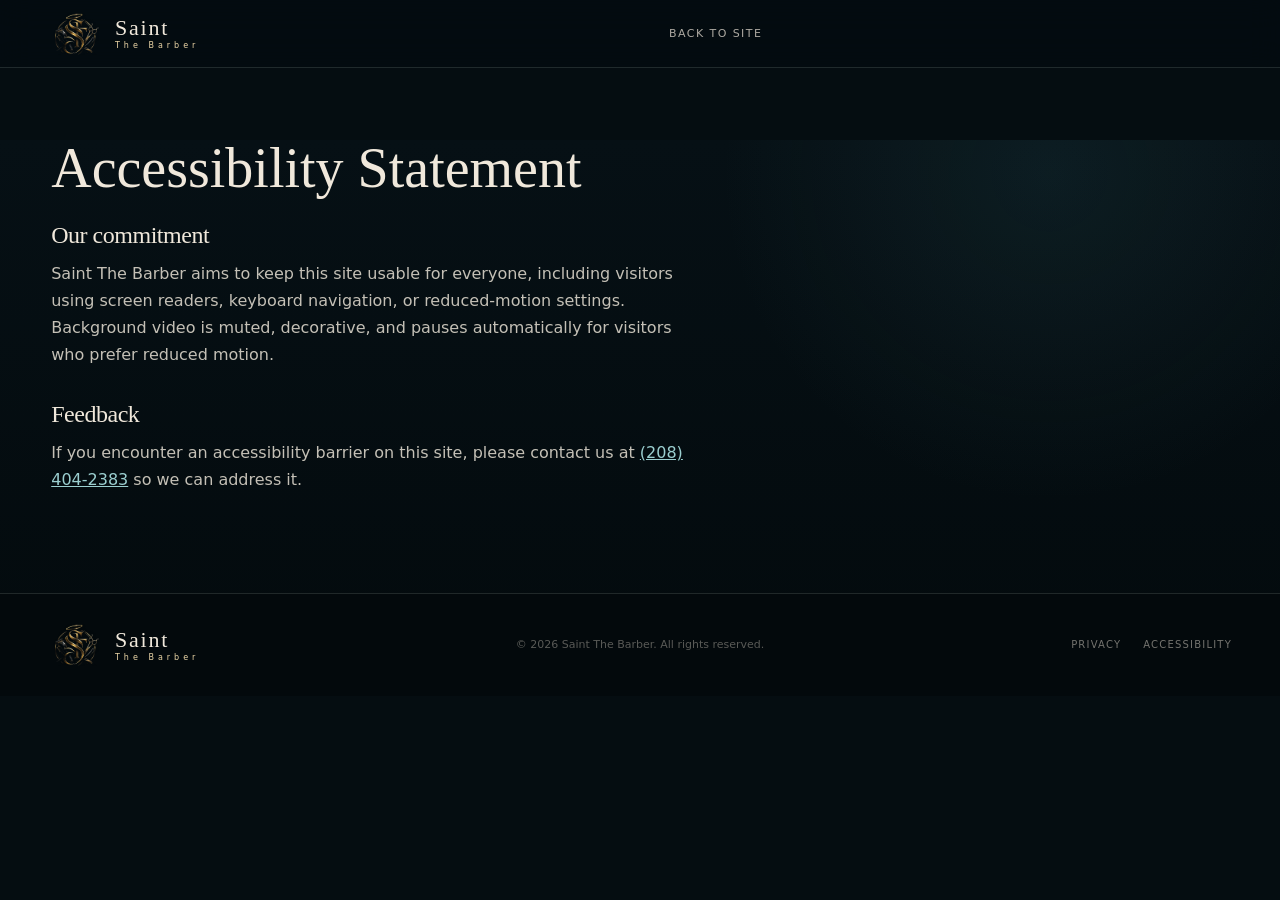
==== commit b6a877ba: "Replace mock services with real Booksy menu, drop email placeholder - Services section now lists all" ====
--- a/accessibility.html
+++ b/accessibility.html
@@ -26,7 +26,7 @@
   </section>
   <section>
     <h2>Feedback</h2>
-    <p>If you encounter an accessibility barrier on this site, please contact us at <a href="mailto:[shop email]">[shop email]</a> or <a href="tel:+12084042383">(208) 404-2383</a> so we can address it.</p>
+    <p>If you encounter an accessibility barrier on this site, please contact us at <a href="tel:+12084042383">(208) 404-2383</a> so we can address it.</p>
   </section>
 </main>
 
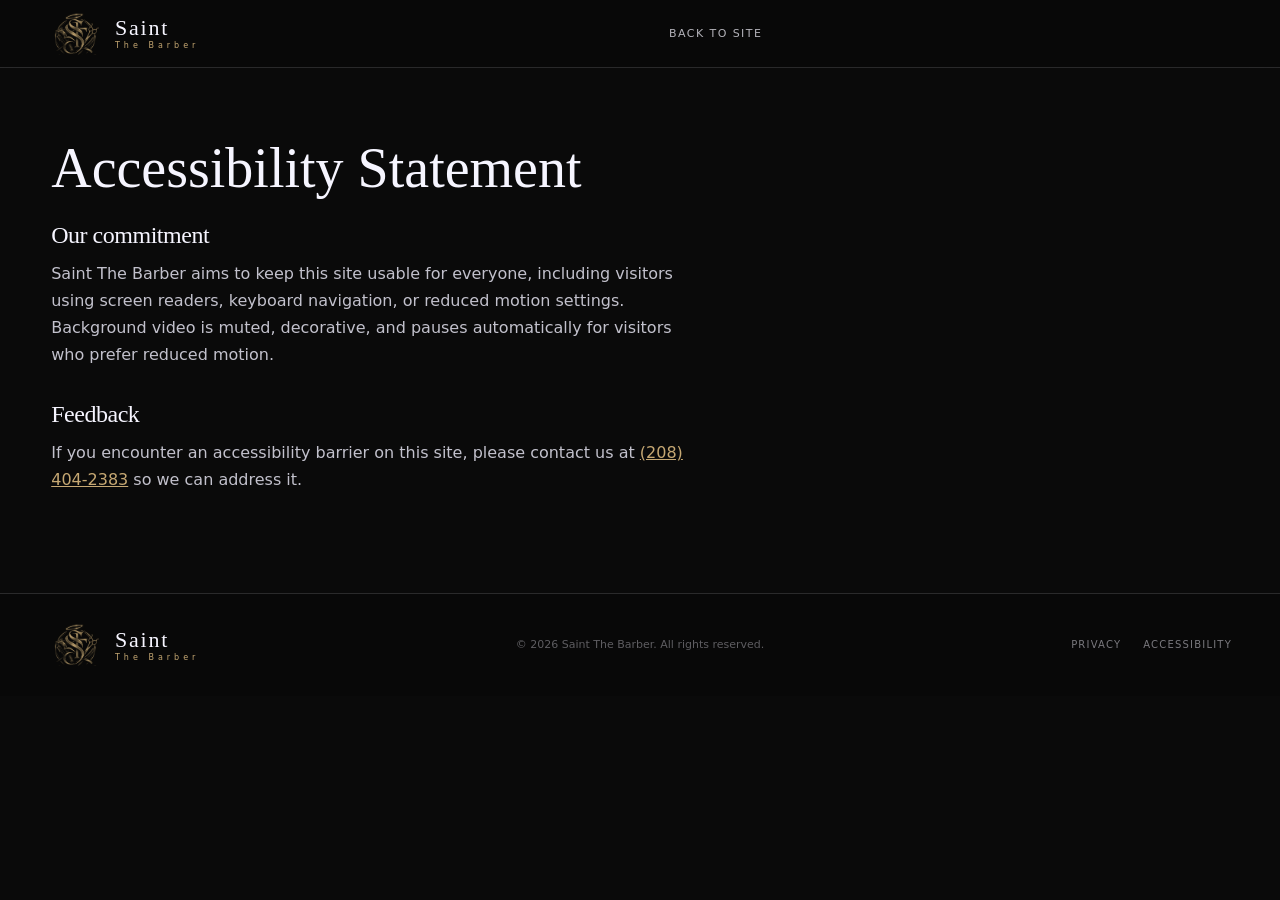
==== commit 0aacfc64: "Remove dashes from copy, drop numbers from About value list Replace "line-up" / "add-on" / "reduced-" ====
--- a/accessibility.html
+++ b/accessibility.html
@@ -3,7 +3,6 @@
 <head>
 <meta charset="utf-8">
 <meta name="viewport" content="width=device-width, initial-scale=1">
-<meta name="robots" content="noindex, nofollow">
 <title>Saint The Barber Accessibility Statement</title>
 <link rel="icon" type="image/png" sizes="32x32" href="assets/images/favicon-32.png">
 <link rel="stylesheet" href="css/styles.css">
@@ -22,7 +21,7 @@
   <h1>Accessibility Statement</h1>
   <section>
     <h2>Our commitment</h2>
-    <p>Saint The Barber aims to keep this site usable for everyone, including visitors using screen readers, keyboard navigation, or reduced-motion settings. Background video is muted, decorative, and pauses automatically for visitors who prefer reduced motion.</p>
+    <p>Saint The Barber aims to keep this site usable for everyone, including visitors using screen readers, keyboard navigation, or reduced motion settings. Background video is muted, decorative, and pauses automatically for visitors who prefer reduced motion.</p>
   </section>
   <section>
     <h2>Feedback</h2>
--- a/css/styles.css
+++ b/css/styles.css
@@ -1,20 +1,19 @@
 /* ==========================================================================
-   Saint Cuts: design tokens
+   Saint The Barber: design tokens
    ========================================================================== */
 :root {
-  --ink: #050d11;
-  --ink-2: #071318;
-  --panel: #0a181d;
-  --panel-2: #102329;
-  --ivory: #f0e8db;
-  --ivory-muted: #c4c0b6;
-  --champagne: #c6a873;
-  --champagne-light: #efd9a9;
-  --teal: #77bfc0;
-  --teal-soft: #9bcfd0;
-  --line: rgba(202, 224, 220, .14);
-  --line-warm: rgba(215, 185, 128, .28);
-  --shadow: 0 24px 70px rgba(0, 0, 0, .46);
+  --ink: #0a0a0a;
+  --ink-2: #0d0d0d;
+  --panel: #101010;
+  --panel-2: #141414;
+  --ivory: #F6F5FF;
+  --ivory-muted: #c2c1cc;
+  --accent: #C6A873;
+  --accent-rgb: 198, 168, 115;
+  --muted-accent: #93794f;
+  --line: rgba(246, 245, 255, .14);
+  --line-strong: rgba(246, 245, 255, .28);
+  --shadow: 0 24px 70px rgba(0, 0, 0, .5);
   --serif: 'Cormorant Garamond', Georgia, 'Times New Roman', serif;
   --sans: Inter, ui-sans-serif, system-ui, -apple-system, 'Segoe UI', sans-serif;
   --radius: 20px;
@@ -27,7 +26,7 @@
 body {
   margin: 0;
   color: var(--ivory);
-  background: radial-gradient(circle at 82% 6%, rgba(63, 126, 132, .12), transparent 28%), linear-gradient(180deg, #061015 0%, #030a0d 100%);
+  background: var(--ink);
   font-family: var(--sans);
   font-size: 16px;
   line-height: 1.6;
@@ -38,7 +37,7 @@
 button { color: inherit; font: inherit; background: none; }
 h1, h2, h3 { font-family: var(--serif); font-weight: 500; line-height: 1.02; margin: 0; }
 p { margin: 0; }
-::selection { background: var(--champagne); color: var(--ink); }
+::selection { background: var(--accent); color: var(--ink); }
 
 .skip-link {
   position: fixed; left: 16px; top: -60px; z-index: 999;
@@ -58,23 +57,23 @@
   transition: background .3s var(--ease), border-color .3s var(--ease), height .3s var(--ease), backdrop-filter .3s var(--ease);
 }
 .site-header.scrolled {
-  height: 68px; background: rgba(4, 12, 16, .82); border-color: var(--line);
+  height: 68px; background: rgba(8, 8, 8, .88); border-color: var(--line);
   backdrop-filter: blur(16px); -webkit-backdrop-filter: blur(16px);
 }
 .brand { display: flex; align-items: center; gap: 10px; line-height: 1; }
 .brand-mark { height: 42px; width: auto; display: block; }
 .brand-text { display: flex; flex-direction: column; }
 .brand-name { font-family: var(--serif); font-size: 22px; letter-spacing: .08em; }
-.brand-sub { font-size: 8px; letter-spacing: .5em; color: var(--champagne-light); margin-top: 3px; }
+.brand-sub { font-size: 8px; letter-spacing: .5em; color: var(--accent); margin-top: 3px; }
 
 .site-nav { justify-self: center; display: flex; gap: 34px; }
 .site-nav a {
-  position: relative; color: rgba(240, 232, 219, .72); font-size: 11px;
+  position: relative; color: rgba(246, 245, 255, .72); font-size: 11px;
   letter-spacing: .13em; text-transform: uppercase; padding: 10px 0;
 }
 .site-nav a::after {
   content: ''; position: absolute; left: 0; right: 100%; bottom: 0; height: 1px;
-  background: var(--champagne); transition: right .3s var(--ease);
+  background: var(--accent); transition: right .3s var(--ease);
 }
 .site-nav a:hover { color: var(--ivory); }
 .site-nav a:hover::after { right: 0; }
@@ -85,33 +84,33 @@
    ========================================================================== */
 .button {
   min-height: 48px; padding: 0 26px; display: inline-flex; align-items: center; justify-content: center;
-  border: 1px solid var(--line-warm); border-radius: 4px;
-  background: linear-gradient(135deg, rgba(198, 168, 115, .18), rgba(119, 191, 192, .07));
-  box-shadow: inset 0 0 0 1px rgba(255, 255, 255, .02), 0 0 26px rgba(198, 168, 115, .08);
+  border: 1px solid var(--line-strong); border-radius: 4px;
+  background: linear-gradient(135deg, rgba(246, 245, 255, .16), rgba(246, 245, 255, .04));
+  box-shadow: inset 0 0 0 1px rgba(255, 255, 255, .04), 0 0 26px rgba(246, 245, 255, .1);
   color: var(--ivory); font-size: 11px; font-weight: 650; letter-spacing: .12em; text-transform: uppercase;
   transition: transform .25s var(--ease), border-color .25s var(--ease), background .25s var(--ease), box-shadow .25s var(--ease);
 }
 .button:hover, .button:focus-visible {
-  transform: translateY(-2px); border-color: rgba(239, 217, 169, .75);
-  background: linear-gradient(135deg, rgba(198, 168, 115, .27), rgba(119, 191, 192, .14));
-  box-shadow: 0 14px 30px rgba(0, 0, 0, .32), 0 0 30px rgba(198, 168, 115, .14);
+  transform: translateY(-2px); border-color: rgba(var(--accent-rgb), .85);
+  background: linear-gradient(135deg, rgba(246, 245, 255, .26), rgba(246, 245, 255, .1));
+  box-shadow: 0 14px 30px rgba(0, 0, 0, .35), 0 0 30px rgba(var(--accent-rgb), .18);
 }
 .button-small { min-height: 42px; padding-inline: 20px; }
 .button-large { min-height: 54px; padding-inline: 34px; font-size: 12px; }
 
 .text-link { color: var(--ivory-muted); font-size: 12px; letter-spacing: .05em; display: inline-flex; align-items: center; gap: 8px; }
-.text-link-light { color: rgba(240, 232, 219, .85); }
-.text-link span { color: var(--champagne); transition: transform .2s var(--ease); }
+.text-link-light { color: rgba(246, 245, 255, .85); }
+.text-link span { color: var(--accent); transition: transform .2s var(--ease); }
 .text-link:hover span { transform: translateY(3px); }
 
 /* ==========================================================================
    Layout helpers
    ========================================================================== */
 .section { width: var(--content); margin-inline: auto; border-top: 1px solid var(--line); padding: clamp(70px, 9vw, 116px) 0; }
-.eyebrow { margin: 0 0 16px; color: var(--teal-soft); font-size: 10px; font-weight: 650; letter-spacing: .22em; text-transform: uppercase; }
-.eyebrow-light { color: var(--champagne-light); }
+.eyebrow { margin: 0 0 16px; color: var(--muted-accent); font-size: 10px; font-weight: 650; letter-spacing: .22em; text-transform: uppercase; }
+.eyebrow-light { color: var(--accent); }
 h2 { font-size: clamp(40px, 5vw, 68px); letter-spacing: -.02em; }
-h2 em, h1 em { color: var(--champagne); font-style: normal; }
+h2 em, h1 em { color: var(--accent); font-style: normal; }
 
 /* ==========================================================================
    Hero
@@ -122,12 +121,12 @@
   perspective: 1600px;
 }
 .hero-media { position: absolute; inset: 0; z-index: 0; }
-.hero-video { width: 100%; height: 100%; object-fit: cover; object-position: center 40%; }
+.hero-video { width: 100%; height: 100%; object-fit: cover; object-position: center 40%; background: var(--ink); }
 .hero-scrim {
   position: absolute; inset: 0; z-index: 1;
   background:
-    linear-gradient(180deg, rgba(3, 8, 10, .55) 0%, rgba(3, 8, 10, .35) 38%, rgba(3, 8, 10, .78) 100%),
-    linear-gradient(90deg, rgba(3, 8, 10, .55), transparent 45%, rgba(3, 8, 10, .55));
+    linear-gradient(180deg, rgba(15, 15, 15, .55) 0%, rgba(15, 15, 15, .35) 38%, rgba(15, 15, 15, .78) 100%),
+    linear-gradient(90deg, rgba(15, 15, 15, .55), transparent 45%, rgba(15, 15, 15, .55));
 }
 .hero-grain {
   position: absolute; inset: 0; z-index: 2; opacity: .22; mix-blend-mode: soft-light; pointer-events: none;
@@ -142,17 +141,17 @@
 
 .hero-content { position: relative; z-index: 2; max-width: 760px; padding: 140px 24px 64px; }
 .hero h1 { font-size: clamp(48px, 8vw, 96px); letter-spacing: -.03em; margin-bottom: 22px; }
-.hero-intro { max-width: 520px; margin: 0 auto; color: rgba(240, 232, 219, .82); font-size: clamp(16px, 1.6vw, 19px); }
+.hero-intro { max-width: 520px; margin: 0 auto; color: rgba(246, 245, 255, .82); font-size: clamp(16px, 1.6vw, 19px); }
 .hero-actions { display: flex; align-items: center; justify-content: center; gap: 28px; margin: 34px 0 38px; flex-wrap: wrap; }
 .hero-proof { list-style: none; margin: 0; padding: 0; display: flex; justify-content: center; flex-wrap: wrap; gap: 8px 0; }
-.hero-proof li { color: rgba(240, 232, 219, .62); font-size: 10px; letter-spacing: .14em; text-transform: uppercase; }
-.hero-proof li:not(:last-child)::after { content: '\00b7'; color: var(--champagne); margin: 0 16px; }
+.hero-proof li { color: rgba(246, 245, 255, .62); font-size: 10px; letter-spacing: .14em; text-transform: uppercase; }
+.hero-proof li:not(:last-child)::after { content: '\00b7'; color: var(--accent); margin: 0 16px; }
 
 .scroll-cue {
   position: absolute; z-index: 2; bottom: 30px; left: 50%; transform: translateX(-50%);
-  width: 26px; height: 42px; border: 1px solid rgba(240, 232, 219, .4); border-radius: 20px;
-}
-.scroll-cue span { position: absolute; top: 8px; left: 50%; width: 4px; height: 8px; margin-left: -2px; border-radius: 4px; background: var(--champagne-light); animation: scrollCue 1.8s ease-in-out infinite; }
+  width: 26px; height: 42px; border: 1px solid rgba(246, 245, 255, .4); border-radius: 20px;
+}
+.scroll-cue span { position: absolute; top: 8px; left: 50%; width: 4px; height: 8px; margin-left: -2px; border-radius: 4px; background: var(--accent); animation: scrollCue 1.8s ease-in-out infinite; }
 @keyframes scrollCue { 0% { opacity: 1; transform: translateY(0); } 70% { opacity: 0; transform: translateY(14px); } 100% { opacity: 0; } }
 
 @media (prefers-reduced-motion: reduce) {
@@ -163,22 +162,15 @@
    About
    ========================================================================== */
 .about {
-  display: grid; grid-template-columns: 1.05fr .95fr .85fr; align-items: center; gap: clamp(32px, 5vw, 72px);
-}
-.about-media { height: 600px; border-radius: var(--radius); overflow: hidden; box-shadow: var(--shadow); position: relative; }
-.about-media::after { content: ''; position: absolute; inset: 0; z-index: 1; background: linear-gradient(180deg, transparent 55%, rgba(3, 10, 13, .85)); }
-.about-media img { width: 100%; height: 100%; object-fit: cover; object-position: 50% 30%; filter: saturate(.78) contrast(1.05); transition: transform .9s var(--ease); }
-.about-media:hover img { transform: scale(1.04); }
-.about-copy p:not(.eyebrow):not(.founder-label) { color: var(--ivory-muted); max-width: 420px; margin: 22px 0; }
-.signature { color: var(--champagne); font-family: 'Cormorant Garamond', cursive; font-style: italic; font-size: 46px; margin-top: 8px; }
-.founder-label { color: rgba(240, 232, 219, .4); font-size: 9px; letter-spacing: .2em; text-transform: uppercase; }
+  display: grid; grid-template-columns: 1.1fr .9fr; align-items: center; gap: clamp(32px, 5vw, 72px);
+}
+.about-copy p:not(.eyebrow) { color: var(--ivory-muted); max-width: 460px; margin: 22px 0; }
 
 .value-list { list-style: none; margin: 0; padding: 0; }
-.value-list li { display: grid; grid-template-columns: 30px 1fr; gap: 16px; padding: 22px 0; border-bottom: 1px solid var(--line); }
+.value-list li { padding: 22px 0; border-bottom: 1px solid var(--line); }
 .value-list li:first-child { border-top: 1px solid var(--line); }
-.value-list li > span { color: var(--champagne); font-family: var(--serif); font-size: 14px; }
 .value-list strong { display: block; font-size: 11px; letter-spacing: .13em; text-transform: uppercase; }
-.value-list small { display: block; color: rgba(240, 232, 219, .48); margin-top: 6px; line-height: 1.45; }
+.value-list small { display: block; color: rgba(246, 245, 255, .48); margin-top: 6px; line-height: 1.45; }
 
 /* ==========================================================================
    Services
@@ -187,48 +179,100 @@
 .section-heading h2 { margin-bottom: 0; }
 .section-heading > p { max-width: 320px; color: var(--ivory-muted); }
 
-.service-tabs { display: grid; grid-template-columns: repeat(4, 1fr); gap: 12px; }
-.service-card {
-  position: relative;
-  min-height: 176px; text-align: left; padding: 20px; border: 1px solid var(--line); border-radius: 14px;
-  background: linear-gradient(145deg, rgba(17, 39, 45, .8), rgba(5, 14, 18, .95));
-  cursor: pointer; display: flex; flex-direction: column; justify-content: space-between; gap: 14px;
-  transform: translateY(var(--lift, 0px));
-  transition: transform .25s var(--ease), border-color .25s var(--ease), box-shadow .25s var(--ease);
-}
-.service-card:hover, .service-card.active {
-  --lift: -6px; border-color: rgba(119, 191, 192, .45);
-  box-shadow: 0 16px 36px rgba(0, 0, 0, .3), 0 0 22px rgba(119, 191, 192, .1);
-}
-.service-card.tilt {
-  transform: perspective(900px) translateY(var(--lift, 0px)) rotateX(var(--rx, 0deg)) rotateY(var(--ry, 0deg));
-  transition: transform .5s cubic-bezier(.2, .7, .2, 1), border-color .25s var(--ease), box-shadow .25s var(--ease);
-}
-.service-card:focus-visible { outline: 2px solid var(--teal); outline-offset: 3px; }
-.service-icon { color: var(--champagne); font-family: var(--serif); font-size: 30px; }
-.service-card strong { font-family: var(--serif); font-size: 17px; font-weight: 500; }
-.service-card small { color: rgba(240, 232, 219, .46); display: block; margin-top: 2px; }
-.service-card b { color: var(--champagne-light); font-size: 14px; align-self: flex-end; }
-.fade-icon { display: flex; align-items: end; gap: 3px; }
-.fade-icon i { display: block; width: 5px; border-radius: 5px; background: var(--champagne); }
-.fade-icon i:nth-child(1) { height: 14px; opacity: .45; } .fade-icon i:nth-child(2) { height: 24px; opacity: .7; } .fade-icon i:nth-child(3) { height: 34px; }
-
-.service-panel {
-  margin-top: 28px; display: grid; grid-template-columns: 1.15fr .85fr;
-  background: var(--panel); border: 1px solid var(--line); border-radius: var(--radius);
-  overflow: hidden; box-shadow: var(--shadow); min-height: 480px;
-}
-.service-image-wrap { position: relative; min-height: 480px; overflow: hidden; }
-.service-image-wrap::after { content: ''; position: absolute; inset: 0; background: linear-gradient(90deg, transparent 55%, var(--panel)); }
-.service-image-wrap img { width: 100%; height: 100%; object-fit: cover; filter: saturate(.75) contrast(1.05); transition: opacity .35s ease, transform .8s var(--ease); }
-.service-panel.changing .service-image-wrap img { opacity: .2; transform: scale(1.04); }
-.service-detail { display: flex; flex-direction: column; justify-content: center; padding: clamp(32px, 4.5vw, 64px); }
-.service-detail h3 { font-size: clamp(38px, 4vw, 58px); margin-bottom: 18px; }
-.service-detail > p:not(.eyebrow) { color: var(--ivory-muted); }
-.service-detail dl { margin: 22px 0 28px; display: grid; grid-template-columns: 1fr 1fr; gap: 12px; }
-.service-detail dl div { border-top: 1px solid var(--line); padding-top: 14px; }
-.service-detail dt { color: rgba(240, 232, 219, .4); font-size: 9px; letter-spacing: .14em; text-transform: uppercase; }
-.service-detail dd { margin: 5px 0 0; color: var(--champagne-light); font-family: var(--serif); font-size: 23px; }
+.service-list { list-style: none; margin: 0; padding: 0; display: flex; flex-direction: column; gap: 16px; }
+.service-row {
+  position: relative; display: flex; align-items: flex-start; gap: 18px;
+  padding: 20px 20px 20px 24px; border: 1px solid var(--line); border-radius: 14px;
+  background: linear-gradient(180deg, rgba(255, 255, 255, .05), rgba(255, 255, 255, 0) 55%);
+  box-shadow: 0 22px 34px rgba(0, 0, 0, .55), 0 8px 14px rgba(0, 0, 0, .4), 0 1px 0 rgba(255, 255, 255, .07) inset;
+  transform: translateY(var(--lift, -5px));
+  transition: transform .25s var(--ease), background .3s var(--ease), border-color .3s var(--ease), box-shadow .3s var(--ease);
+}
+.service-row.tilt {
+  transform: perspective(900px) translateY(var(--lift, -5px)) rotateX(var(--rx, 3deg)) rotateY(var(--ry, 0deg));
+  transition: transform .5s cubic-bezier(.2, .7, .2, 1), background .3s var(--ease), border-color .3s var(--ease), box-shadow .3s var(--ease);
+}
+.service-row:hover {
+  --lift: -10px;
+  background: rgba(var(--accent-rgb), .06); border-color: rgba(var(--accent-rgb), .4);
+  box-shadow: 0 32px 52px rgba(0, 0, 0, .6), 0 12px 20px rgba(0, 0, 0, .4), 0 0 26px rgba(var(--accent-rgb), .16), 0 1px 0 rgba(255, 255, 255, .08) inset;
+}
+.service-row.tilt:hover { transform: perspective(900px) translateY(var(--lift, -10px)) rotateX(var(--rx, 0deg)) rotateY(var(--ry, 0deg)); }
+.service-row::after {
+  content: ''; position: absolute; left: 0; top: 14px; bottom: 14px; width: 3px;
+  border-radius: 0 3px 3px 0;
+  background: var(--accent); transform: scaleY(0); transform-origin: center;
+  transition: transform .3s var(--ease);
+}
+.service-row:hover::after { transform: scaleY(1); }
+
+.service-row-body { flex: 1; min-width: 0; }
+.service-row-heading { display: flex; align-items: baseline; justify-content: space-between; gap: 16px; }
+.service-row-heading strong { font-family: var(--serif); font-size: 19px; font-weight: 500; }
+.service-row-meta { display: flex; align-items: baseline; gap: 12px; flex-shrink: 0; }
+.service-row-price { font-family: var(--serif); font-weight: 500; font-size: 19px; color: var(--accent); white-space: nowrap; }
+.service-row-desc { display: block; color: var(--ivory-muted); font-size: 13px; line-height: 1.5; margin-top: 6px; }
+.service-row-time { color: rgba(246, 245, 255, .4); font-size: 10px; letter-spacing: .08em; text-transform: uppercase; white-space: nowrap; }
+
+.service-row-book {
+  align-self: center; flex-shrink: 0;
+  border: 1px solid var(--line-strong); border-radius: 999px; padding: 9px 18px;
+  font-size: 10px; font-weight: 650; letter-spacing: .1em; text-transform: uppercase; white-space: nowrap;
+  opacity: .75; transition: opacity .25s var(--ease), border-color .25s var(--ease), background .25s var(--ease), color .25s var(--ease);
+}
+.service-row:hover .service-row-book { opacity: 1; }
+.service-row-book:hover, .service-row-book:focus-visible {
+  opacity: 1; color: var(--accent); border-color: var(--accent); background: rgba(var(--accent-rgb), .1);
+}
+
+/* ==========================================================================
+   Recent work (photo/video carousel)
+   ========================================================================== */
+.work { display: grid; grid-template-columns: .85fr 1.15fr; gap: 56px; align-items: center; }
+.work-copy p:not(.eyebrow) { color: var(--ivory-muted); max-width: 380px; margin: 18px 0 0; }
+
+.work-media { display: flex; flex-direction: column; align-items: center; gap: 20px; }
+.work-instagram-link { margin: 0 auto; }
+
+.work-carousel {
+  position: relative; width: 100%; max-width: 380px; margin-inline: auto;
+  border-radius: var(--radius); overflow: hidden; box-shadow: var(--shadow);
+  border: 1px solid var(--line); background: #080808;
+}
+.work-carousel:focus-visible { outline: 2px solid var(--ivory); outline-offset: 4px; }
+
+.carousel-viewport { position: relative; aspect-ratio: 4 / 5; overflow: hidden; }
+.carousel-track { display: flex; height: 100%; transition: transform .55s cubic-bezier(.2, .7, .2, 1); will-change: transform; }
+.carousel-slide { flex: 0 0 100%; width: 100%; height: 100%; position: relative; }
+.carousel-slide img, .carousel-slide video {
+  width: 100%; height: 100%; object-fit: cover; object-position: center; display: block;
+  filter: saturate(.85) contrast(1.03);
+  -webkit-touch-callout: none; -webkit-user-select: none; user-select: none; -webkit-user-drag: none;
+}
+.carousel-scrim {
+  position: absolute; inset: 0; pointer-events: none;
+  background: linear-gradient(180deg, rgba(15, 15, 15, .35) 0%, transparent 22%, transparent 68%, rgba(15, 15, 15, .8) 100%);
+}
+
+.carousel-arrow {
+  position: absolute; top: 50%; transform: translateY(-50%); z-index: 3;
+  width: 38px; height: 38px; border-radius: 50%; display: grid; place-items: center; padding: 0;
+  border: 1px solid var(--line-strong); background: rgba(8, 8, 8, .65); backdrop-filter: blur(6px);
+  color: var(--ivory); font-size: 20px; line-height: 1; cursor: pointer;
+  transition: background .25s var(--ease), border-color .25s var(--ease);
+}
+.carousel-arrow:hover, .carousel-arrow:focus-visible { background: rgba(8, 8, 8, .88); border-color: rgba(var(--accent-rgb), .75); }
+.carousel-prev { left: 12px; }
+.carousel-next { right: 12px; }
+
+.carousel-dots { position: absolute; z-index: 3; left: 0; right: 0; bottom: 16px; display: flex; justify-content: center; gap: 8px; }
+.carousel-dot {
+  width: 7px; height: 7px; border-radius: 50%; padding: 0; cursor: pointer;
+  border: 1px solid rgba(246, 245, 255, .5); background: rgba(246, 245, 255, .15);
+  transition: background .25s ease, border-color .25s ease, transform .25s ease;
+}
+.carousel-dot.active { background: var(--accent); border-color: var(--accent); transform: scale(1.2); }
+.carousel-dot:hover { border-color: var(--accent); }
 
 /* ==========================================================================
    Visit
@@ -237,45 +281,45 @@
 .visit-copy h2 { font-size: clamp(48px, 5.5vw, 76px); }
 .visit-grid { display: grid; grid-template-columns: repeat(2, 1fr); gap: 26px; margin-top: 42px; }
 .visit-grid div { border-top: 1px solid var(--line); padding-top: 14px; }
-.visit-grid span { display: block; color: var(--champagne); font-size: 9px; letter-spacing: .16em; text-transform: uppercase; }
+.visit-grid span { display: block; color: var(--accent); font-size: 9px; letter-spacing: .16em; text-transform: uppercase; }
 .visit-grid strong { display: block; margin-top: 8px; font-weight: 500; }
 .visit-grid strong a { border-bottom: 1px solid transparent; transition: border-color .2s var(--ease); }
 .visit-grid strong a:hover, .visit-grid strong a:focus-visible { border-color: currentColor; }
-.visit-grid small { display: block; color: rgba(240, 232, 219, .43); margin-top: 4px; }
-
-.map-card { min-height: 460px; position: relative; border: 1px solid var(--line); border-radius: var(--radius); overflow: hidden; box-shadow: var(--shadow); background: #081216; display: block; }
+.visit-grid small { display: block; color: rgba(246, 245, 255, .43); margin-top: 4px; }
+
+.map-card { min-height: 460px; position: relative; border: 1px solid var(--line); border-radius: var(--radius); overflow: hidden; box-shadow: var(--shadow); background: #080808; display: block; }
 .map-card svg { width: 100%; height: 100%; min-height: 460px; transition: transform .7s var(--ease); }
 .map-card:hover svg { transform: scale(1.03); }
-.map-label { position: absolute; z-index: 3; left: 32px; bottom: 32px; width: 220px; padding: 22px; background: rgba(4, 12, 16, .86); border: 1px solid var(--line-warm); backdrop-filter: blur(12px); box-shadow: var(--shadow); border-radius: 10px; }
-.map-label span { display: block; color: var(--champagne-light); font-family: var(--serif); font-size: 24px; }
+.map-label { position: absolute; z-index: 3; left: 32px; bottom: 32px; width: 220px; padding: 22px; background: rgba(8, 8, 8, .9); border: 1px solid var(--line-strong); backdrop-filter: blur(12px); box-shadow: var(--shadow); border-radius: 10px; }
+.map-label span { display: block; color: var(--accent); font-family: var(--serif); font-size: 24px; }
 .map-label strong, .map-label small { display: block; margin-top: 6px; }
-.map-label small { color: rgba(240, 232, 219, .46); }
-.map-label b { display: inline-block; margin-top: 16px; color: var(--teal-soft); font-size: 10px; letter-spacing: .1em; text-transform: uppercase; }
+.map-label small { color: rgba(246, 245, 255, .46); }
+.map-label b { display: inline-block; margin-top: 16px; color: var(--muted-accent); font-size: 10px; letter-spacing: .1em; text-transform: uppercase; }
 
 /* ==========================================================================
    Booking CTA
    ========================================================================== */
 .booking { width: 100%; max-width: none; border-top: 1px solid var(--line); position: relative; min-height: 560px; display: flex; align-items: center; justify-content: center; text-align: center; overflow: hidden; padding: 100px 24px; perspective: 1600px; }
 .booking-media { position: absolute; inset: 0; z-index: 0; }
-.booking-media video { width: 100%; height: 100%; object-fit: cover; filter: saturate(.6) brightness(.7); }
-.booking-scrim { position: absolute; inset: 0; background: linear-gradient(180deg, rgba(3, 8, 10, .55), rgba(3, 8, 10, .82)); }
+.booking-media video { width: 100%; height: 100%; object-fit: cover; filter: saturate(.6) brightness(.7); background: var(--ink); }
+.booking-scrim { position: absolute; inset: 0; background: linear-gradient(180deg, rgba(15, 15, 15, .55), rgba(15, 15, 15, .85)); }
 .booking-copy { position: relative; z-index: 2; max-width: 560px; display: flex; flex-direction: column; align-items: center; }
 .booking-copy h2 { margin: 18px 0; }
 .booking-copy > p:not(.eyebrow) { color: var(--ivory-muted); font-size: 18px; max-width: 460px; }
 .booking-copy .button { margin-top: 26px; }
-.booking-copy small { display: block; color: rgba(240, 232, 219, .38); margin-top: 14px; max-width: 420px; }
+.booking-copy small { display: block; color: rgba(246, 245, 255, .38); margin-top: 14px; max-width: 420px; }
 
 /* ==========================================================================
    Footer
    ========================================================================== */
 .site-footer {
   padding: 30px clamp(20px, 4vw, 48px); display: grid; grid-template-columns: 1fr auto 1fr; align-items: center; gap: 24px;
-  border-top: 1px solid var(--line); background: #03090c;
+  border-top: 1px solid var(--line); background: #080808;
 }
 .footer-brand { justify-self: start; }
-.site-footer p { margin: 0; color: rgba(240, 232, 219, .36); font-size: 11px; text-align: center; }
+.site-footer p { margin: 0; color: rgba(246, 245, 255, .36); font-size: 11px; text-align: center; }
 .site-footer nav { justify-self: end; display: flex; gap: 22px; }
-.site-footer nav a { color: rgba(240, 232, 219, .48); font-size: 10px; letter-spacing: .12em; text-transform: uppercase; }
+.site-footer nav a { color: rgba(246, 245, 255, .48); font-size: 10px; letter-spacing: .12em; text-transform: uppercase; }
 .site-footer nav a:hover { color: var(--ivory); }
 
 /* ==========================================================================
@@ -290,7 +334,7 @@
 .tilt::before {
   content: '';
   position: absolute; inset: 0; z-index: 2; border-radius: inherit;
-  background: radial-gradient(circle at var(--shine-x, 50%) var(--shine-y, 50%), rgba(255, 255, 255, .16), transparent 55%);
+  background: radial-gradient(circle at var(--shine-x, 50%) var(--shine-y, 50%), rgba(var(--accent-rgb), .18), transparent 55%);
   opacity: 0; transition: opacity .3s ease; pointer-events: none;
 }
 .tilt:hover::before { opacity: 1; }
@@ -307,19 +351,13 @@
 .legal-main { width: var(--content); margin: 140px auto 100px; }
 .legal-main h1 { font-size: clamp(36px, 5vw, 56px); margin-bottom: 26px; }
 .legal-main p, .legal-main li { color: var(--ivory-muted); max-width: 640px; line-height: 1.7; }
-.legal-main a { color: var(--teal-soft); text-decoration: underline; }
+.legal-main a { color: var(--accent); text-decoration: underline; }
 .legal-main section { margin-bottom: 34px; }
 .legal-main h2 { font-size: 24px; margin-bottom: 12px; color: var(--ivory); }
 
 /* ==========================================================================
    Responsive
    ========================================================================== */
-@media (max-width: 1100px) {
-  .about { grid-template-columns: 1fr 1fr; }
-  .value-list { grid-column: 1 / -1; display: grid; grid-template-columns: 1fr 1fr; gap: 0 28px; }
-  .service-tabs { grid-template-columns: repeat(2, 1fr); }
-}
-
 @media (max-width: 860px) {
   :root { --content: min(100% - 40px, 720px); }
   .site-header .header-cta { display: none; }
@@ -332,7 +370,7 @@
   .menu-toggle[aria-expanded="true"] span:last-child { transform: translateY(-4px) rotate(-45deg); }
   .site-nav {
     position: fixed; top: 72px; left: 16px; right: 16px; padding: 22px;
-    display: grid; gap: 2px; background: rgba(5, 15, 19, .97); border: 1px solid var(--line);
+    display: grid; gap: 2px; background: rgba(8, 8, 8, .97); border: 1px solid var(--line);
     border-radius: 14px; box-shadow: var(--shadow); opacity: 0; pointer-events: none;
     transform: translateY(-10px); transition: opacity .25s var(--ease), transform .25s var(--ease);
     backdrop-filter: blur(16px);
@@ -341,14 +379,11 @@
   .site-nav a { font-size: 13px; padding: 12px 0; }
 
   .about { grid-template-columns: 1fr; }
-  .about-media { height: 460px; }
   .value-list { grid-column: auto; display: block; }
   .section-heading { flex-direction: column; align-items: start; }
-  .service-tabs { grid-template-columns: repeat(2, 1fr); }
-  .service-panel { grid-template-columns: 1fr; }
-  .service-image-wrap { min-height: 340px; }
-  .service-image-wrap::after { background: linear-gradient(180deg, transparent 60%, var(--panel)); }
-  .service-detail { padding: 36px 26px 46px; }
+
+  .work { grid-template-columns: 1fr; }
+  .work-copy p:not(.eyebrow) { max-width: none; }
 
   .visit { grid-template-columns: 1fr; }
   .booking-copy .button { width: 100%; }
@@ -359,8 +394,10 @@
   .hero-content { padding: 120px 20px 56px; }
   .hero-actions { flex-direction: column; gap: 16px; }
   h2 { font-size: 40px; }
-  .service-tabs { display: flex; overflow-x: auto; scroll-snap-type: x mandatory; padding-bottom: 12px; margin-right: -20px; gap: 10px; }
-  .service-card { min-width: 200px; scroll-snap-align: start; }
+  .service-row { flex-wrap: wrap; padding: 16px 14px 16px 18px; }
+  .service-row-heading strong { font-size: 17px; }
+  .service-row-book { flex-basis: 100%; order: 3; text-align: center; opacity: 1; margin-top: 4px; }
+  .work-carousel { max-width: 320px; }
   .visit-grid { grid-template-columns: 1fr; }
   .map-card, .map-card svg { min-height: 380px; }
   .map-label { left: 18px; right: 18px; bottom: 18px; width: auto; }
